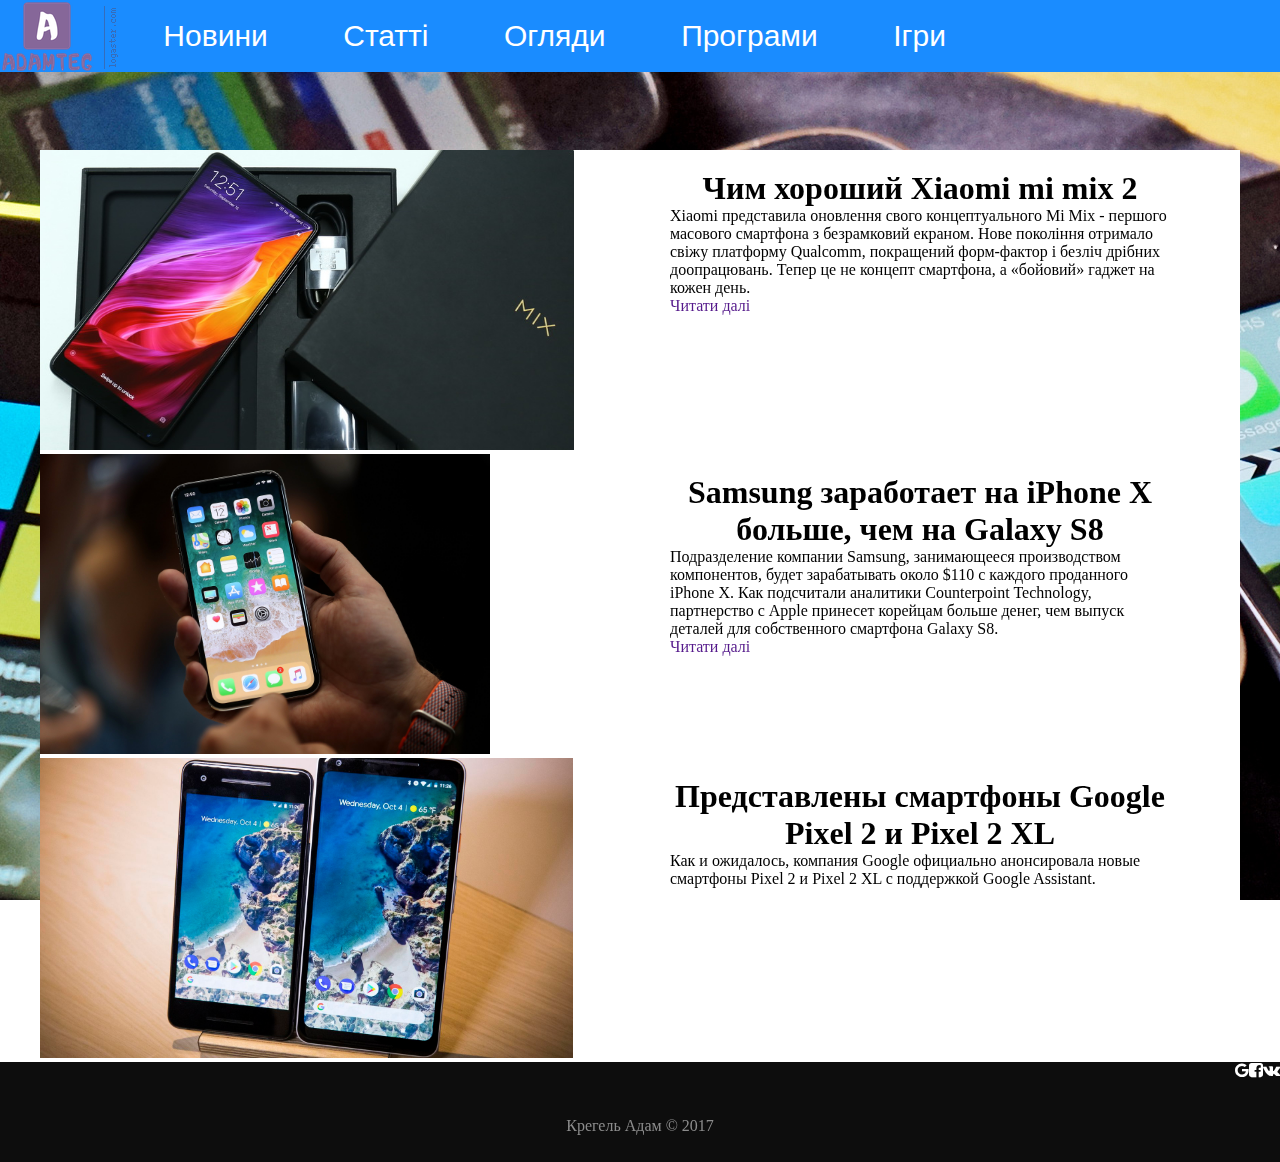
==== nev/index.html @ 60814d55 "nev" ====
<!DOCTYPE html>
<html>
  <head>
    <meta charset="utf-8">
    <title>Adamteg</title>
    <link rel="stylesheet" href="css/style.css" type="text/css">
    <link rel="stylesheet" href="css/font-awesome.css" type="text/css">
  </head>
  <body>
    <header>
      <a href="http://127.0.0.1:5000/"><img class="logo" src="/img/1_Primary_logo_on_transparent_118x73.png" alt="#"></a>
        <div class="menu">
          <div class="dropdown">
            <button class="dropbtn">Новини</button>
              <div class="dropdown-content">
                <img class="dropdawn-menu-img" src="img/Uct1EVuoiAPHWP2MhKJC3CXS4pOL6mDsL8h8.jpg" alt="">
                <a class="dropdawn-menu-text" href="#">В патентах Samsung нашли смарт-кошелёк, сгибаемый смартфон и сворачиваемый телевизор</a>
                <img class="dropdawn-menu-img" src="img/Uct1DOqiVqQtz2fQgjRBmbpXS4pu5kq7dUQ65.jpg" alt="">
                <a class="dropdawn-menu-text" href="#">Xiaomi Mi Mix 2 разобрали и рассмотрели изнутри</a>
                <img class="dropdawn-menu-img" src="img/Uct1ABKyNWuYz1AiTP96jmoYwRZmnyvQIFHK8.jpg" alt="">
                <a class="dropdawn-menu-text" href="#">Илон Маск на спор построит крупнейшее энергохранилище в мире</a>
              </div>
          </div>
          <div class="dropdown">
            <button class="dropbtn">Статті</button>
              <div class="dropdown-content">
                <img src="img/Uct11muQeWOosz1z1mq4xePrEq0v9UKTWx8TAx.jpg" alt="">
                <a href="#">Интересные новинки смартфонов — сентябрь 2017</a>
                <img src="img/Uct1948AWqwdtz0uz2iuTNvb60oayllNnGAupK.jpg" alt="">
                <a href="#">Что купить для LG K8 (2017)</a>
                <img src="img/Uct1CVwtbTz0BvcYcJuz07H1SPDayFz2Vboz298z1.jpg" alt="">
                <a href="#">Что купить для OnePlus 5</a>
              </div>
          </div>
          <div class="dropdown">
            <button class="dropbtn">Огляди</button>
              <div class="dropdown-content">
                <img src="img/Uct18Nz1rWKglZz2T6Z0HfQJHa8jhhbcAQxZ9T.jpg" alt="">
                <a href="#">Обзор Apple iPhone 8 Plus: флагман до часа X</a>
                <img src="img/Uct107MnAL9vap3rT3N6othDF1bGF7PK0fOM.jpg" alt="">
                <a href="#">Обзор Samsung Galaxy Note8</a>
                <img src="img/Uct18FEDig9PqxNN82qGLhz0gJtoKb6wYtz0wZ.jpg" alt="">
                <a href="#">Обзор Bluboo S8: другая «галактика» за смешные деньги</a>
              </div>
          </div>
          <div class="dropdown">
            <button class="dropbtn">Програми</button>
              <div class="dropdown-content">
                <img src="img/Uct1F4E5u8SOtTetOAWImo2AZFz1g6GTz11gz1f.jpg" alt="">
                <a href="#">Оболочка HTC Sense Home станет похожей на Pixel Launcher</a>
                <img src="img/Uct1ANiGvBQNl1z1mKq34tz1yfr8I4joeFwWFI.jpg" alt="">
                <a href="#">Для Android-версии популярного плеера VLC вышло крупнейшее обновление</a>
                <img src="img/Uct1E78AWqwdtT870MsrCqDIVf1g6Gz0EPMOs.jpg" alt="">
                <a href="#">«ВКонтакте» и «Одноклассники» ограничили время фонового прослушивания музыки</a>
              </div>
          </div>
          <div class="dropdown">
            <button class="dropbtn">Ігри</button>
              <div class="dropdown-content">
                <img src="img/Uct1108AWqwdtz0uz2iuTNvb60oayllNnGAupK.jpg" alt="">
                <a href="#">Одна из самых сложных игр года удаляет сохранения пользователей</a>
                <img src="img/Uct1BGYB3Yz0hfE6ygNrp3C1iyVMEyPAQRp1f.jpg" alt="">
                <a href="#">Журналисты вскрыли самую мощную консоль современности</a>
                <img src="img/Uct1F06HQTTRnImBz1r02u6mNMz15WNxVRu5MD.jpg" alt="">
                <a href="#">Разработчики обнаружили прототип затерянной игры по мотивам «Ведьмака»</a>
              </div>
          </div>
      </div>
    </header>
    <main>
      <div class="fon"></div>
      <div class="div"></div>
      <section class="main-content">
        <img class="main-img" src="img/xiaomi-mix-2-review-20.jpg" alt="">
        <div class="content-text">

          <h1>Чим хороший Xiaomi mi mix 2</h1>
          <p>Xiaomi представила оновлення свого концептуального Mi Mix - першого масового смартфона з безрамковий екраном. Нове покоління отримало свіжу платформу Qualcomm, покращений форм-фактор і безліч дрібних доопрацювань. Тепер це не концепт смартфона, а «бойовий» гаджет на кожен день.</p>
          <a href="">Читати далі</a>
        </div>
        <img class="main-img" src="img/gettyimages-846148982.jpg" alt="">
        <div class="content-text">
          <h1>Samsung заработает на iPhone X больше, чем на Galaxy S8</h1>
          <p>Подразделение компании Samsung, занимающееся производством компонентов, будет зарабатывать около $110 с каждого проданного iPhone X. Как подсчитали аналитики Counterpoint Technology, партнерство с Apple принесет корейцам больше денег, чем выпуск деталей для собственного смартфона Galaxy S8.</p>
          <a href="">Читати далі</a>
        </div>
        <img class="main-img" src="img/100417-google-pixel-2-xl-side-by-side-7192.jpg" alt="">
        <div class="content-text">
          <h1>Представлены смартфоны Google Pixel 2 и Pixel 2 XL</h1>
          <p>Как и ожидалось, компания Google официально анонсировала новые смартфоны Pixel 2 и Pixel 2 XL с поддержкой Google Assistant.</p>
        </div>
      </section>
      <!-- <div class="main-box"></div> -->
    </main>
    <footer>
      <aside class="menu-soc">
        <a class="fa fa-vk" aria-hidden="true" href="https://vk.com/id271058817"></a>
        <a class="fa fa-facebook-square" aria-hidden="true" href="https://www.facebook.com/mobileprotection?source=mobile_mirror_nux"></a>
        <a  class="fa fa-google" aria-hidden="true"  href="https://plus.google.com/u/0/118394421961477302813"></a>
      </aside>

      <div id="google_translate_element"></div><script type="text/javascript">
        function googleTranslateElementInit() {
        new google.translate.TranslateElement({pageLanguage: 'uk', layout: google.translate.TranslateElement.InlineLayout.SIMPLE}, 'google_translate_element');
        }
        </script><script type="text/javascript" src="//translate.google.com/translate_a/element.js?cb=googleTranslateElementInit"></script>
      <p class="footer-text">Крегель Адам © 2017</p>
    </footer>
  </body>
</html>
---- nev/css/style.css ----
* {
  margin: 0;
  padding: 0;
}

/*body {
  height: 2000px;
}*/
body {

}
a {
  text-decoration: none;
}
/*-----------header-----------*/
header {
  height: 72px;
  width: 100%;
  background-color: #1a8cff;
  position: fixed;
  display: block;
}
/*---------dropdawn---------*/
.dropbtn {
  border: none;
  color: white;
  padding: 15px 32px;
  text-align: center;
  text-decoration: none;
  display: inline-block;
  font-size: 30px;
  margin: 4px 2px;
  cursor: pointer;
  background-color: #1a8cff;
}

.dropdown {
    position: relative;
    display: inline-block;
}

.dropdown-content {
  overflow: scroll;
  height: 600px;
    display: none;
    position: absolute;
    background-color: #f9f9f9;
    min-width: 300px;
    box-shadow: 0px 8px 16px 0px rgba(0,0,0,0.2);
    z-index: 1;
}

.dropdown-content a {
    color: black;
    padding: 12px 16px;
    text-decoration: none;
    display: block;
}

.dropdown-content a:hover {
  background-color: white;
  color: black;
}

.dropdown:hover .dropdown-content {
    display: block;
}

.dropdown:hover .dropbtn {
  background-color: white;
  color: black;
}

.dropdawn-menu-img {
  height: 300px;
}

.dropdawn-menu-text {
  font-size: 30px;
  float: right;
}

/*.menu-style {
  border: none;
  color: white;
  padding: 15px 32px;
  text-align: center;
  text-decoration: none;
  display: inline-block;
  font-size: 30px;
  margin: 4px 2px;
  cursor: pointer;
  background-color: #1a8cff;
}
.menu-style:hover {
  background-color: white;
  color: black;
}*/

.menu {
  float: right;
  font-size: 20px;
  margin-right: 300px;
  font-size: 30px;
}

/*.style-button {
  display: none;
  position: absolute;
  background-color: #f9f9f9;
  min-width: 160px;
  box-shadow: 0px 8px 16px 0px rgba(0,0,0,0.2);
  z-index: 1;
}*/

.button-menu {
  color: black;
  padding: 12px 16px;
  text-decoration: none;
  display: block;
}

.div {
  height: 150px;
}

.fon {
  background-position: center;
  background-image: url(../img/egtg5yhy5.jpg);
  background-repeat: no-repeat;
  position: fixed;
  z-index: -1;
  display: block;
  height: 100%;
  width: 100%;
}


/*-----------main-----------*/

main {
  /*background-color: white;*/
  margin: 0 auto;
  width: 100%;
}

/*.main-box {
  width: 100%;
}*/

.main-content {
  background-color: white;
  max-width: 1200px;
  margin: 0 auto;
}

.main-img {
  background-position: left;
  height: 300px;
}

h1 {
  text-align: center;
}

.content-text {
  float: right;
  background-position: right;
  width: 500px;
  margin-top: 20px;
  margin-right: 70px;

}
/*----------footer----------*/
footer {
  background-color: #0d0d0d;
  height: 100px;
}

.footer-text {
  padding-top: 55px;
  color: #8c8c8c;
  text-align: center;
}

.fa {
  float: right;
  color: #ffffff;
}
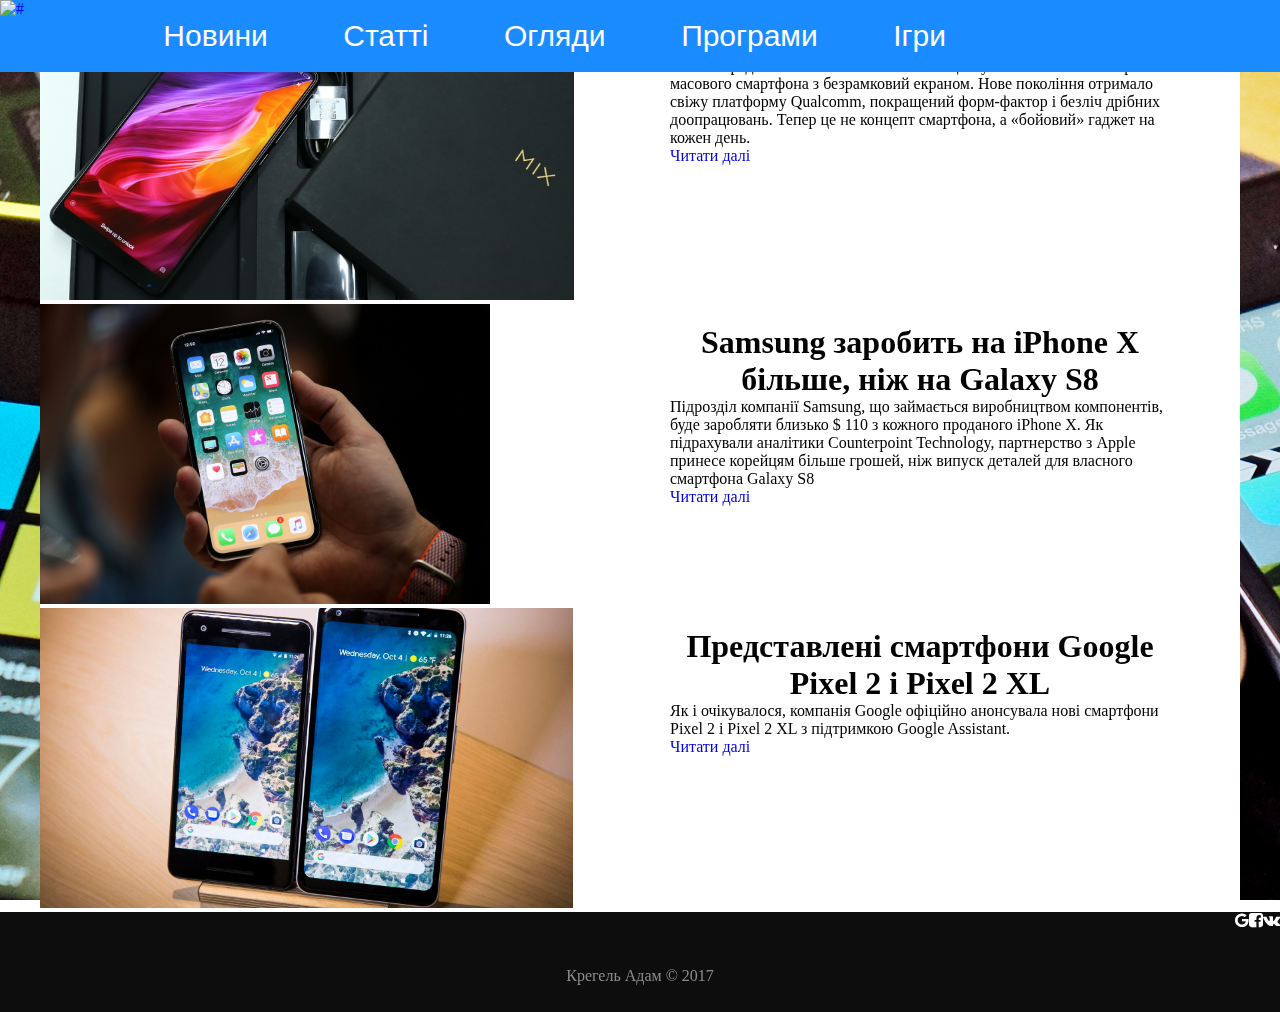
==== commit 02b92139: "uploat nev 2" ====
--- a/nev/index.html
+++ b/nev/index.html
@@ -5,89 +5,98 @@
     <title>Adamteg</title>
     <link rel="stylesheet" href="css/style.css" type="text/css">
     <link rel="stylesheet" href="css/font-awesome.css" type="text/css">
+    <link href="https://fonts.googleapis.com/css?family=Roboto+Condensed" rel="stylesheet">
   </head>
   <body>
     <header>
-      <a href="http://127.0.0.1:5000/"><img class="logo" src="/img/1_Primary_logo_on_transparent_118x73.png" alt="#"></a>
+      <a href="http://127.0.0.1:5000/"><img class="logo" src="/img/2_Flat_logo_on_transparent_240x67.png" alt="#"></a>
         <div class="menu">
           <div class="dropdown">
             <button class="dropbtn">Новини</button>
               <div class="dropdown-content">
                 <img class="dropdawn-menu-img" src="img/Uct1EVuoiAPHWP2MhKJC3CXS4pOL6mDsL8h8.jpg" alt="">
-                <a class="dropdawn-menu-text" href="#">В патентах Samsung нашли смарт-кошелёк, сгибаемый смартфон и сворачиваемый телевизор</a>
+                <a class="dropdawn-menu-text" href="#">
+В патентах Samsung знайшли смарт-гаманець, згинається смартфон і згортається телевізор</a>
                 <img class="dropdawn-menu-img" src="img/Uct1DOqiVqQtz2fQgjRBmbpXS4pu5kq7dUQ65.jpg" alt="">
-                <a class="dropdawn-menu-text" href="#">Xiaomi Mi Mix 2 разобрали и рассмотрели изнутри</a>
+                <a class="dropdawn-menu-text" href="#">
+Xiaomi Mi Mix 2 розібрали і розглянули зсередини</a>
                 <img class="dropdawn-menu-img" src="img/Uct1ABKyNWuYz1AiTP96jmoYwRZmnyvQIFHK8.jpg" alt="">
-                <a class="dropdawn-menu-text" href="#">Илон Маск на спор построит крупнейшее энергохранилище в мире</a>
+                <a class="dropdawn-menu-text" href="#">
+Ілон Маск на спір побудує найбільше енергохраніліще в світі</a>
               </div>
           </div>
           <div class="dropdown">
             <button class="dropbtn">Статті</button>
               <div class="dropdown-content">
                 <img src="img/Uct11muQeWOosz1z1mq4xePrEq0v9UKTWx8TAx.jpg" alt="">
-                <a href="#">Интересные новинки смартфонов — сентябрь 2017</a>
+                <a href="#
+                ">Цікаві новинки смартфонів - вересень 2017</a>
                 <img src="img/Uct1948AWqwdtz0uz2iuTNvb60oayllNnGAupK.jpg" alt="">
-                <a href="#">Что купить для LG K8 (2017)</a>
+                <a href="#">Що купити для LG K8 (2017)</a>
                 <img src="img/Uct1CVwtbTz0BvcYcJuz07H1SPDayFz2Vboz298z1.jpg" alt="">
-                <a href="#">Что купить для OnePlus 5</a>
+                <a href="#">Що купити для OnePlus 5</a>
               </div>
           </div>
           <div class="dropdown">
             <button class="dropbtn">Огляди</button>
               <div class="dropdown-content">
                 <img src="img/Uct18Nz1rWKglZz2T6Z0HfQJHa8jhhbcAQxZ9T.jpg" alt="">
-                <a href="#">Обзор Apple iPhone 8 Plus: флагман до часа X</a>
+                <a href="#">Огляд Apple iPhone 8 Plus: флагман до години X</a>
                 <img src="img/Uct107MnAL9vap3rT3N6othDF1bGF7PK0fOM.jpg" alt="">
-                <a href="#">Обзор Samsung Galaxy Note8</a>
+                <a href="#">Огляд Samsung Galaxy Note8</a>
                 <img src="img/Uct18FEDig9PqxNN82qGLhz0gJtoKb6wYtz0wZ.jpg" alt="">
-                <a href="#">Обзор Bluboo S8: другая «галактика» за смешные деньги</a>
+                <a href="#">Огляд Bluboo S8: друга «галактика» за смішні гроші</a>
               </div>
           </div>
           <div class="dropdown">
             <button class="dropbtn">Програми</button>
               <div class="dropdown-content">
                 <img src="img/Uct1F4E5u8SOtTetOAWImo2AZFz1g6GTz11gz1f.jpg" alt="">
-                <a href="#">Оболочка HTC Sense Home станет похожей на Pixel Launcher</a>
+                <a href="#">Оболочка HTC Sense Home стане похожою на Pixel Launcher</a>
                 <img src="img/Uct1ANiGvBQNl1z1mKq34tz1yfr8I4joeFwWFI.jpg" alt="">
-                <a href="#">Для Android-версии популярного плеера VLC вышло крупнейшее обновление</a>
+                <a href="#">Для Android-версії популярного плеера VLC вийшло велике обновлення</a>
                 <img src="img/Uct1E78AWqwdtT870MsrCqDIVf1g6Gz0EPMOs.jpg" alt="">
-                <a href="#">«ВКонтакте» и «Одноклассники» ограничили время фонового прослушивания музыки</a>
+                <a href="#">«ВКонтакте» і «Одноклассники» Обмежили час безперервного прослуховування музики</a>
               </div>
           </div>
           <div class="dropdown">
             <button class="dropbtn">Ігри</button>
               <div class="dropdown-content">
                 <img src="img/Uct1108AWqwdtz0uz2iuTNvb60oayllNnGAupK.jpg" alt="">
-                <a href="#">Одна из самых сложных игр года удаляет сохранения пользователей</a>
+                <a href="#">
+Одна з найскладніших ігор року видаляє збереження користувачів</a>
                 <img src="img/Uct1BGYB3Yz0hfE6ygNrp3C1iyVMEyPAQRp1f.jpg" alt="">
-                <a href="#">Журналисты вскрыли самую мощную консоль современности</a>
+                <a href="#">Журналісти розкрили найпотужнішу консоль сучасності</a>
                 <img src="img/Uct1F06HQTTRnImBz1r02u6mNMz15WNxVRu5MD.jpg" alt="">
-                <a href="#">Разработчики обнаружили прототип затерянной игры по мотивам «Ведьмака»</a>
+                <a href="#">
+Розробники виявили прототип загубленої гри за мотивами «Відьмака»</a>
               </div>
           </div>
       </div>
     </header>
     <main>
       <div class="fon"></div>
-      <div class="div"></div>
+      <div class="box"></div>
       <section class="main-content">
         <img class="main-img" src="img/xiaomi-mix-2-review-20.jpg" alt="">
         <div class="content-text">
 
           <h1>Чим хороший Xiaomi mi mix 2</h1>
-          <p>Xiaomi представила оновлення свого концептуального Mi Mix - першого масового смартфона з безрамковий екраном. Нове покоління отримало свіжу платформу Qualcomm, покращений форм-фактор і безліч дрібних доопрацювань. Тепер це не концепт смартфона, а «бойовий» гаджет на кожен день.</p>
-          <a href="">Читати далі</a>
+          <p class="content-text1">Xiaomi представила оновлення свого концептуального Mi Mix - першого масового смартфона з безрамковий екраном. Нове покоління отримало свіжу платформу Qualcomm, покращений форм-фактор і безліч дрібних доопрацювань. Тепер це не концепт смартфона, а «бойовий» гаджет на кожен день.</p>
+          <a href="statti/xiaomimimix2.html">Читати далі</a>
         </div>
         <img class="main-img" src="img/gettyimages-846148982.jpg" alt="">
         <div class="content-text">
-          <h1>Samsung заработает на iPhone X больше, чем на Galaxy S8</h1>
-          <p>Подразделение компании Samsung, занимающееся производством компонентов, будет зарабатывать около $110 с каждого проданного iPhone X. Как подсчитали аналитики Counterpoint Technology, партнерство с Apple принесет корейцам больше денег, чем выпуск деталей для собственного смартфона Galaxy S8.</p>
-          <a href="">Читати далі</a>
+          <h1> Samsung заробить на iPhone X більше, ніж на Galaxy S8 </h1>
+          <p class="content-text1">
+          Підрозділ компанії Samsung, що займається виробництвом компонентів, буде заробляти близько $ 110 з кожного проданого iPhone X. Як підрахували аналітики Counterpoint Technology, партнерство з Apple принесе корейцям більше грошей, ніж випуск деталей для власного смартфона Galaxy S8</p>
+          <a href="statti/samsungmaniiphone.html">Читати далі</a>
         </div>
         <img class="main-img" src="img/100417-google-pixel-2-xl-side-by-side-7192.jpg" alt="">
         <div class="content-text">
-          <h1>Представлены смартфоны Google Pixel 2 и Pixel 2 XL</h1>
-          <p>Как и ожидалось, компания Google официально анонсировала новые смартфоны Pixel 2 и Pixel 2 XL с поддержкой Google Assistant.</p>
+          <h1>Представлені смартфони Google Pixel 2 і Pixel 2 XL </h1>
+          <p class="content-text1">Як і очікувалося, компанія Google офіційно анонсувала нові смартфони Pixel 2 і Pixel 2 XL з підтримкою Google Assistant.</p>
+          <a href="statti/google_pixel_2.html">Читати далі</a>
         </div>
       </section>
       <!-- <div class="main-box"></div> -->
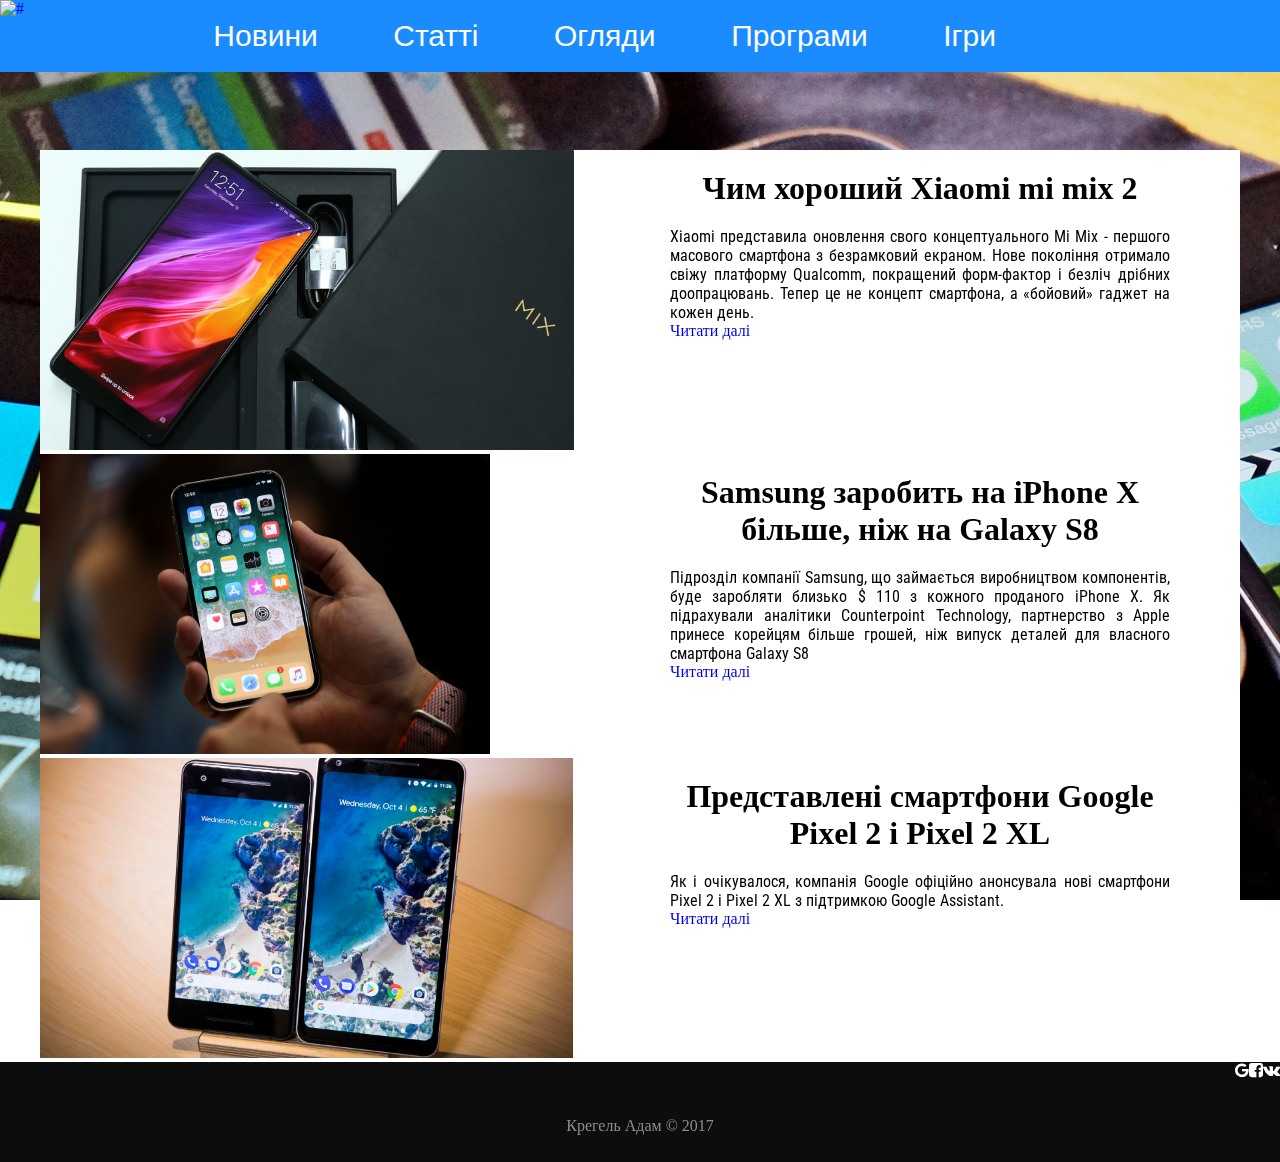
==== commit 4ac23964: "upload nev 2" ====
--- a/nev/index.html
+++ b/nev/index.html
@@ -9,7 +9,7 @@
   </head>
   <body>
     <header>
-      <a href="http://127.0.0.1:5000/"><img class="logo" src="/img/2_Flat_logo_on_transparent_240x67.png" alt="#"></a>
+      <a href="index.html"><img class="logo" src="/img/2_Flat_logo_on_transparent_240x67.png" alt="#"></a>
         <div class="menu">
           <div class="dropdown">
             <button class="dropbtn">Новини</button>
--- a/nev/css/style.css
+++ b/nev/css/style.css
@@ -100,7 +100,7 @@
 .menu {
   float: right;
   font-size: 20px;
-  margin-right: 300px;
+  margin-right: 250px;
   font-size: 30px;
 }
 
@@ -120,7 +120,17 @@
   display: block;
 }
 
-.div {
+
+
+/*-----------main-----------*/
+
+main {
+  /*background-color: white;*/
+  margin: 0 auto;
+  width: 100%;
+}
+
+.box {
   height: 150px;
 }
 
@@ -135,22 +145,33 @@
   width: 100%;
 }
 
-
-/*-----------main-----------*/
-
-main {
-  /*background-color: white;*/
+/*.main-box {
+  width: 100%;
+}*/
+
+.main-content {
+  background-color: white;
+  max-width: 1200px;
   margin: 0 auto;
-  width: 100%;
-}
-
-/*.main-box {
-  width: 100%;
-}*/
-
-.main-content {
-  background-color: white;
+  background-position: center;
+}
+
+img {
   max-width: 1200px;
+}
+
+.content-title1 {
+  text-align: center;
+}
+
+.content-text1 {
+  margin-top: 20px;
+  text-align: justify;
+  font-family: 'Roboto Condensed';
+}
+
+.content-container {
+  width: 900px;
   margin: 0 auto;
 }
 
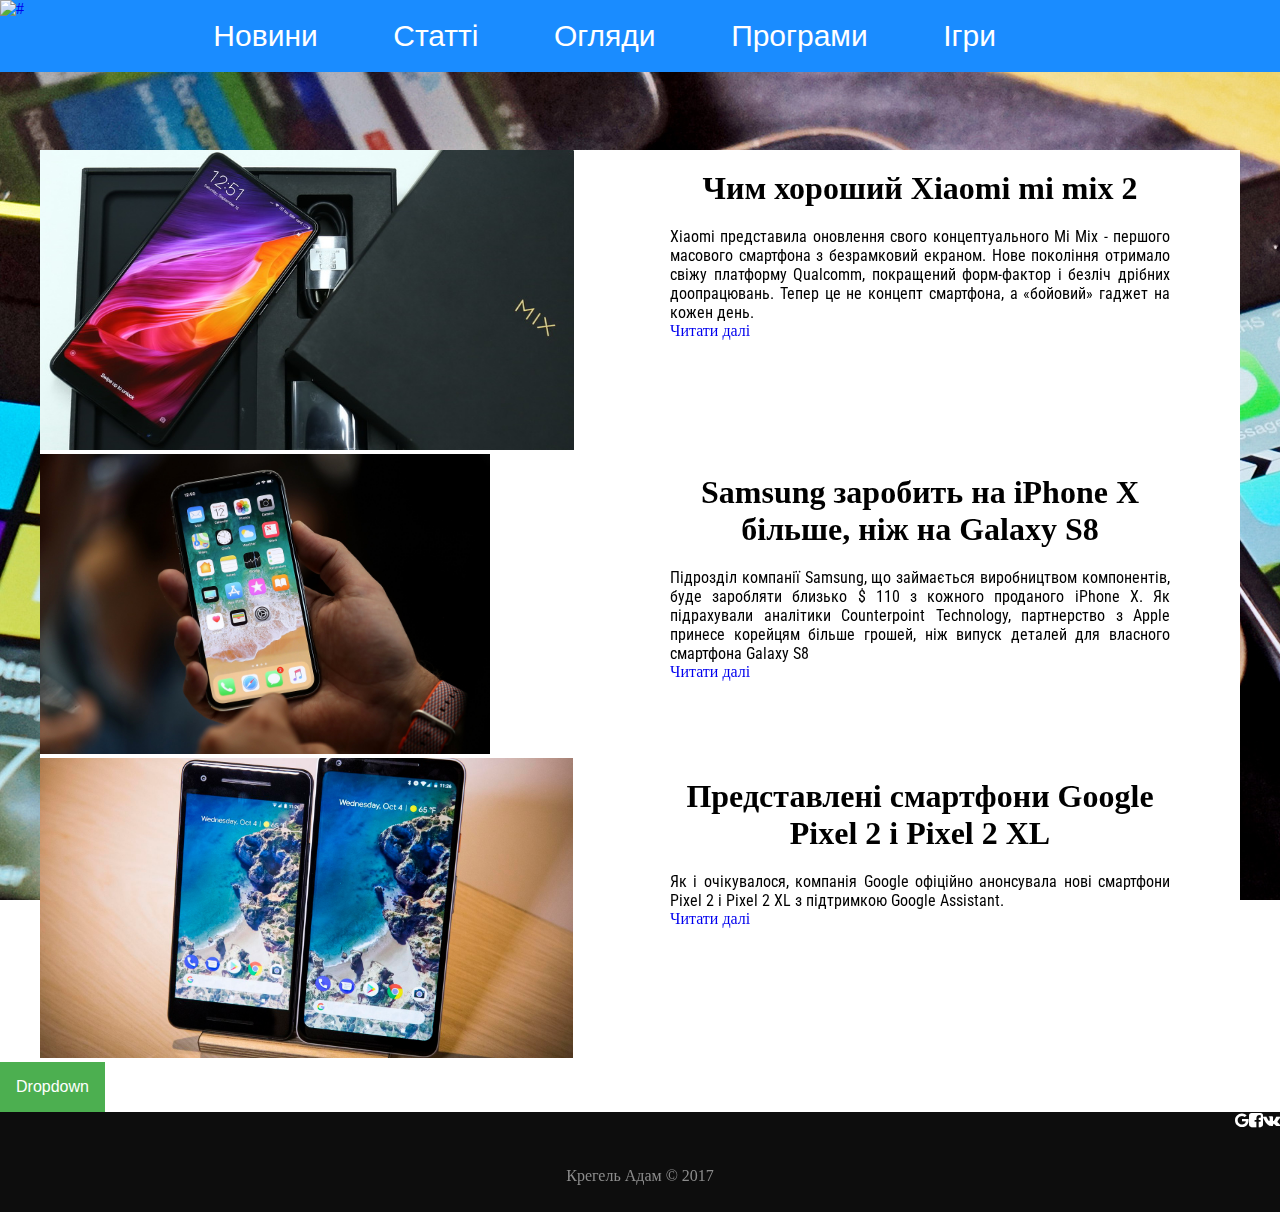
==== commit e801483a: "uploat nev 3" ====
--- a/nev/index.html
+++ b/nev/index.html
@@ -2,11 +2,14 @@
 <html>
   <head>
     <meta charset="utf-8">
+    <meta name="viewport" content="width=device-width; initial-scale=1.0;">
     <title>Adamteg</title>
     <link rel="stylesheet" href="css/style.css" type="text/css">
     <link rel="stylesheet" href="css/font-awesome.css" type="text/css">
     <link href="https://fonts.googleapis.com/css?family=Roboto+Condensed" rel="stylesheet">
-  </head>
+    <link href="style.css" rel="stylesheet" media="screen and (orientation: portrait) and (min-width: 1080px), projection" />
+
+  </head/>
   <body>
     <header>
       <a href="index.html"><img class="logo" src="/img/2_Flat_logo_on_transparent_240x67.png" alt="#"></a>
@@ -15,14 +18,14 @@
             <button class="dropbtn">Новини</button>
               <div class="dropdown-content">
                 <img class="dropdawn-menu-img" src="img/Uct1EVuoiAPHWP2MhKJC3CXS4pOL6mDsL8h8.jpg" alt="">
-                <a class="dropdawn-menu-text" href="#">
+                <a class="dropdawn-menu-text" href="statti/samsungnev.html">
 В патентах Samsung знайшли смарт-гаманець, згинається смартфон і згортається телевізор</a>
                 <img class="dropdawn-menu-img" src="img/Uct1DOqiVqQtz2fQgjRBmbpXS4pu5kq7dUQ65.jpg" alt="">
                 <a class="dropdawn-menu-text" href="#">
 Xiaomi Mi Mix 2 розібрали і розглянули зсередини</a>
                 <img class="dropdawn-menu-img" src="img/Uct1ABKyNWuYz1AiTP96jmoYwRZmnyvQIFHK8.jpg" alt="">
                 <a class="dropdawn-menu-text" href="#">
-Ілон Маск на спір побудує найбільше енергохраніліще в світі</a>
+Ілон Маск на спір побудує найбільше енергосховище в світі</a>
               </div>
           </div>
           <div class="dropdown">
@@ -99,6 +102,12 @@
           <a href="statti/google_pixel_2.html">Читати далі</a>
         </div>
       </section>
+      <div class="dropdown1">
+  <button onclick="myFunction()" class="dropbtn1">Dropdown</button>
+  <div id="myDropdown1" class="dropdown-content1">
+      <img class="header-logo-icon1" src="img/swastika.png">
+  </div>
+</div>
       <!-- <div class="main-box"></div> -->
     </main>
     <footer>
@@ -112,7 +121,30 @@
         function googleTranslateElementInit() {
         new google.translate.TranslateElement({pageLanguage: 'uk', layout: google.translate.TranslateElement.InlineLayout.SIMPLE}, 'google_translate_element');
         }
-        </script><script type="text/javascript" src="//translate.google.com/translate_a/element.js?cb=googleTranslateElementInit"></script>
+        </script><script type="text/javascript" src="//translate.google.com/translate_a/element.js?cb=googleTranslateElementInit">
+        </script>
+        <script>
+/* When the user clicks on the button,
+toggle between hiding and showing the dropdown content */
+function myFunction() {
+    document.getElementById("myDropdown1").classList.toggle("show1");
+}
+
+// Close the dropdown if the user clicks outside of it
+window.onclick = function(event) {
+  if (!event.target.matches('.dropbtn1')) {
+
+    var dropdowns = document.getElementsByClassName("dropdown-content1");
+    var i;
+    for (i = 0; i < dropdowns.length; i++) {
+      var openDropdown = dropdowns[i];
+      if (openDropdown.classList.contains('show1')) {
+        openDropdown.classList.remove('show1');
+      }
+    }
+  }
+}
+</script>
       <p class="footer-text">Крегель Адам © 2017</p>
     </footer>
   </body>
--- a/nev/css/style.css
+++ b/nev/css/style.css
@@ -156,6 +156,8 @@
   background-position: center;
 }
 
+
+
 img {
   max-width: 1200px;
 }
@@ -193,6 +195,45 @@
 
 }
 /*----------footer----------*/
+.dropbtn1 {
+    background-color: #4CAF50;
+    color: white;
+    padding: 16px;
+    font-size: 16px;
+    border: none;
+    cursor: pointer;
+}
+
+.dropbtn1:hover, .dropbtn1:focus {
+    background-color: #3e8e41;
+}
+
+.dropdown1 {
+    position: relative;
+    display: inline-block;
+}
+
+.dropdown-content1 {
+    display: none;
+    position: absolute;
+    background-color: #f9f9f9;
+    min-width: 160px;
+    overflow: auto;
+    box-shadow: 0px 8px 16px 0px rgba(0,0,0,0.2);
+    z-index: 1;
+}
+
+.dropdown-content1 a {
+    color: black;
+    padding: 12px 16px;
+    text-decoration: none;
+    display: block;
+}
+
+.dropdown1 a:hover {background-color: #f1f1f1}
+
+.show1 {display:block;}
+
 footer {
   background-color: #0d0d0d;
   height: 100px;
@@ -208,3 +249,23 @@
   float: right;
   color: #ffffff;
 }
+
+.header-logo-icon {
+  margin-right: 500px;
+  height: 700px;
+    animation: logo-icon 5s linear infinite;
+}
+
+
+@keyframes logo-icon {
+  from {}
+  to {transform: rotateZ(360deg);}
+}
+
+@media screen and (max-width: 1080px) {
+  * {max-width: 1080px;
+  margin: 0;}
+  main { width: 100%;}
+  .menu {margin-right: 0;}
+  .main-img {width: 500px;}
+}
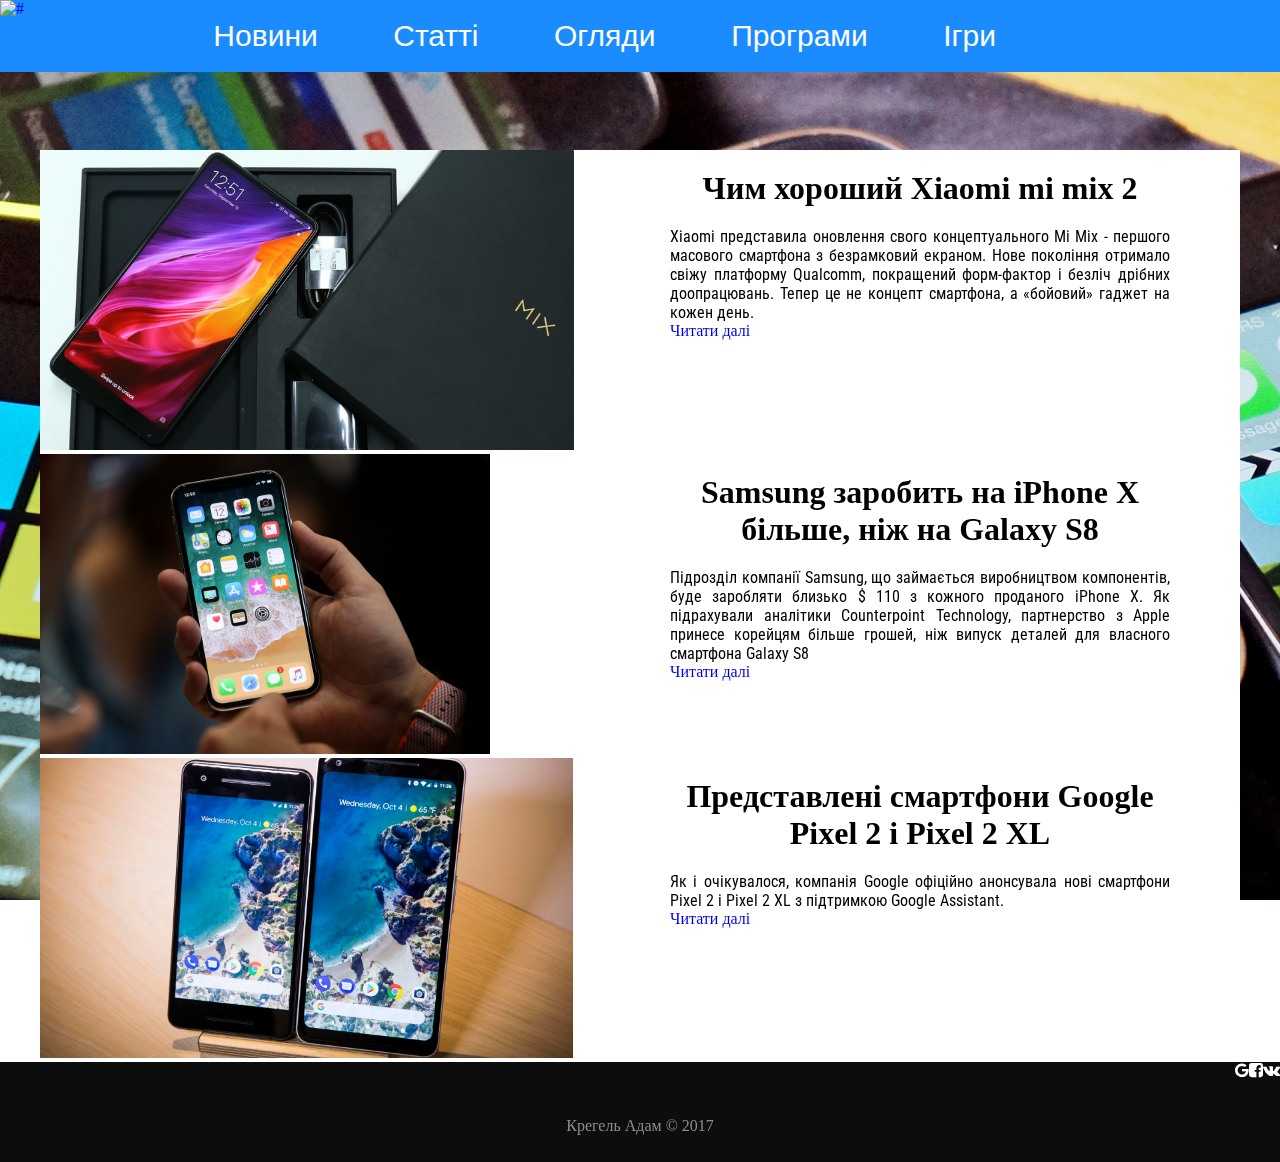
==== commit 19a33586: "upload nev 3" ====
--- a/nev/index.html
+++ b/nev/index.html
@@ -12,7 +12,7 @@
   </head/>
   <body>
     <header>
-      <a href="index.html"><img class="logo" src="/img/2_Flat_logo_on_transparent_240x67.png" alt="#"></a>
+      <a href="index.html"><img class="logo" src="nev/img/2_Flat_logo_on_transparent_240x67.png" alt="#"></a>
         <div class="menu">
           <div class="dropdown">
             <button class="dropbtn">Новини</button>
@@ -102,13 +102,6 @@
           <a href="statti/google_pixel_2.html">Читати далі</a>
         </div>
       </section>
-      <div class="dropdown1">
-  <button onclick="myFunction()" class="dropbtn1">Dropdown</button>
-  <div id="myDropdown1" class="dropdown-content1">
-      <img class="header-logo-icon1" src="img/swastika.png">
-  </div>
-</div>
-      <!-- <div class="main-box"></div> -->
     </main>
     <footer>
       <aside class="menu-soc">
--- a/nev/css/style.css
+++ b/nev/css/style.css
@@ -257,7 +257,7 @@
 }
 
 
-@keyframes logo-icon {
+@keyframes header-logo-icon {
   from {}
   to {transform: rotateZ(360deg);}
 }
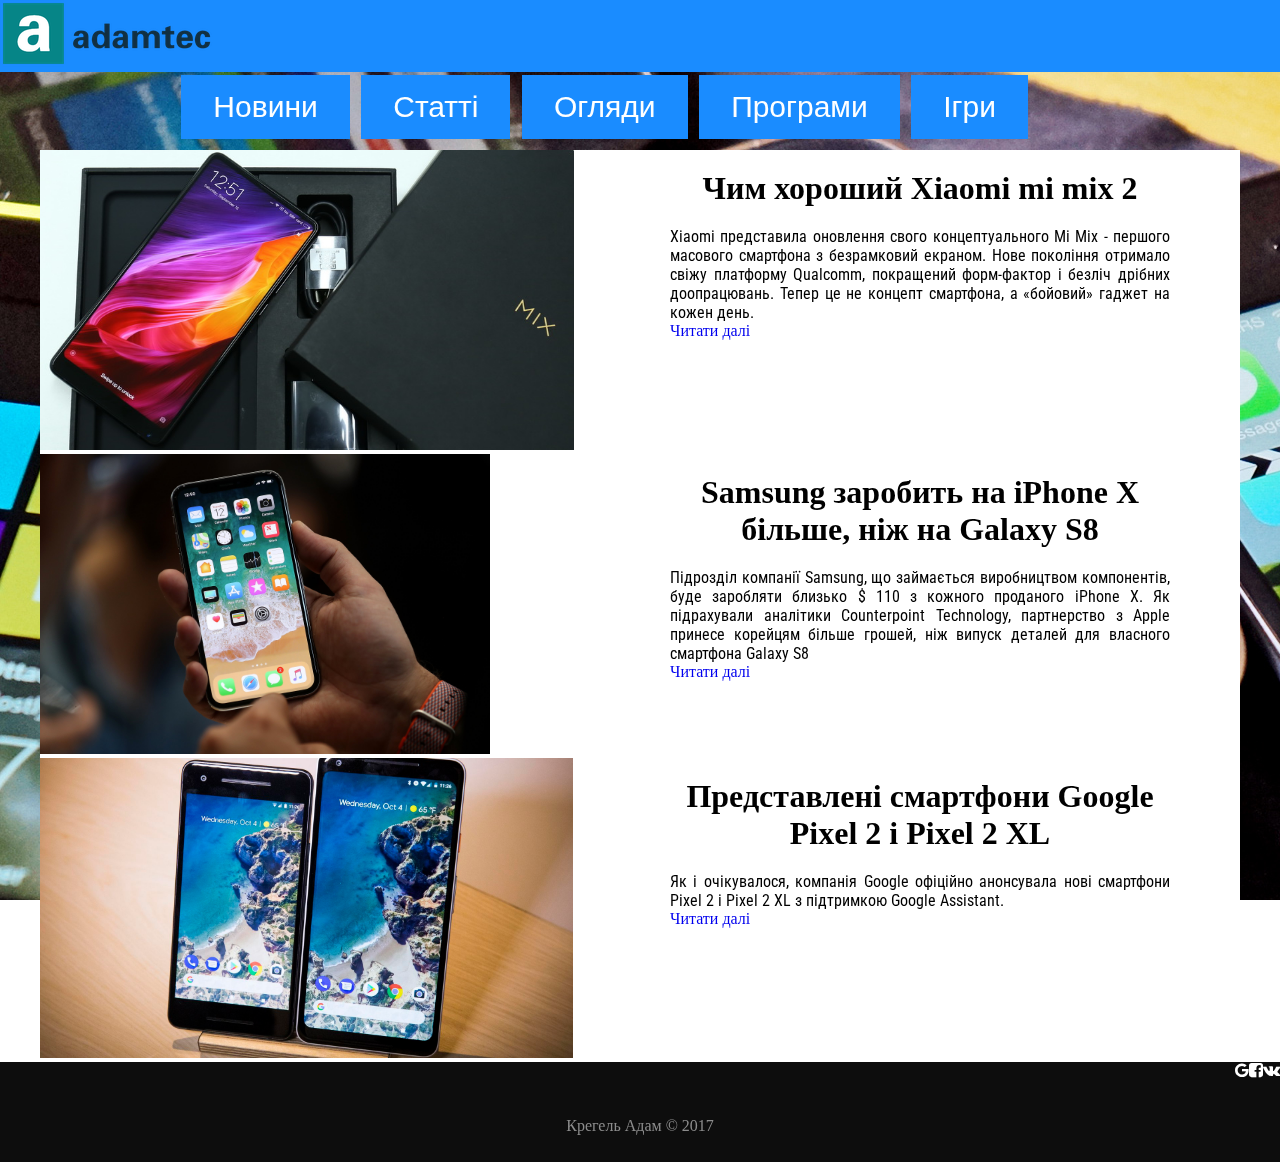
==== commit 80fb1868: "upload nev 3" ====
--- a/nev/index.html
+++ b/nev/index.html
@@ -12,7 +12,7 @@
   </head/>
   <body>
     <header>
-      <a href="index.html"><img class="logo" src="nev/img/2_Flat_logo_on_transparent_240x67.png" alt="#"></a>
+      <a href="index.html"><img class="logo" src="../nev/img/2_Flat_logo_on_transparent_240x67.png" alt="#"></a>
         <div class="menu">
           <div class="dropdown">
             <button class="dropbtn">Новини</button>
